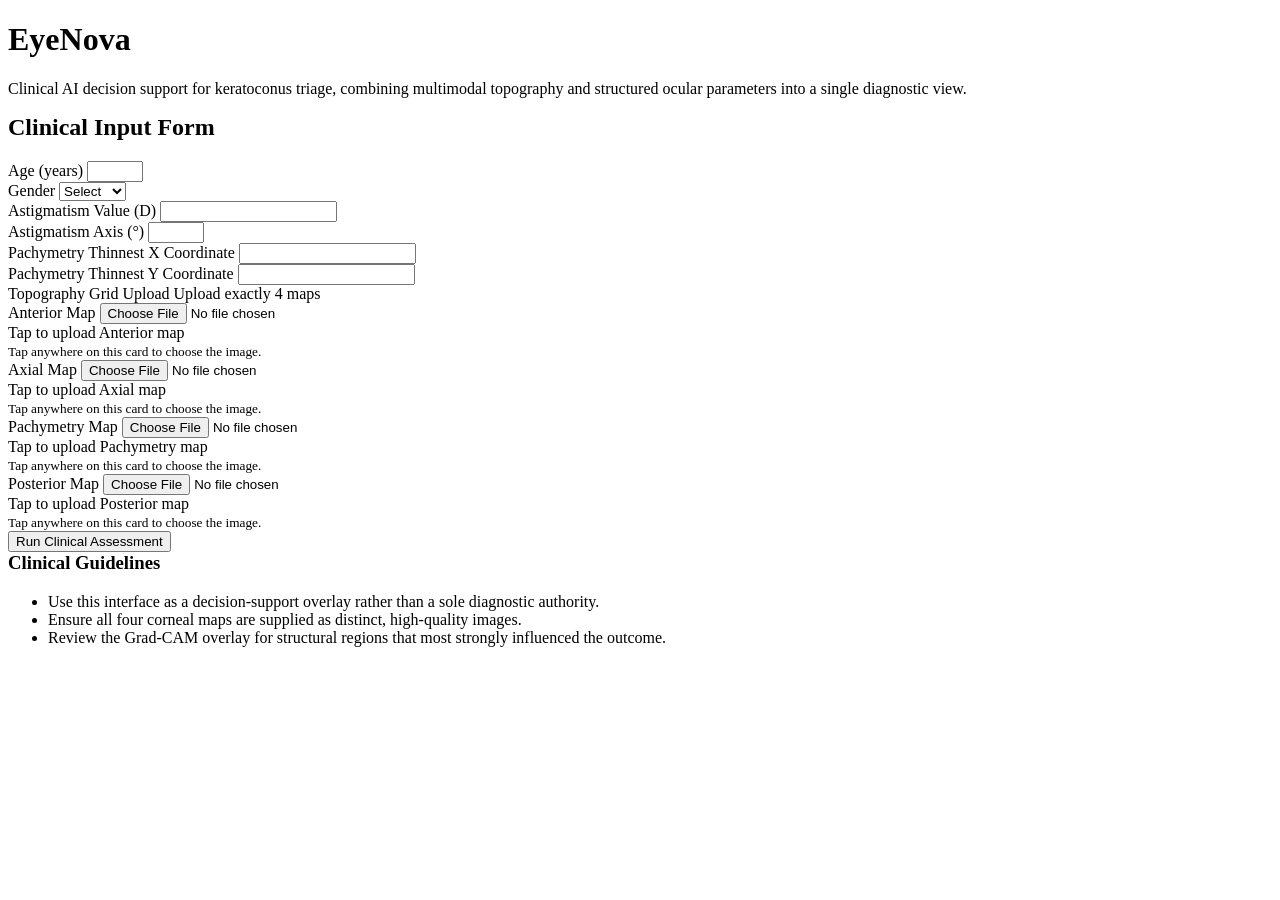
==== templates/index.html @ 67af785f "fixes" ====
<!doctype html>
<html lang="en">
<head>
  <meta charset="utf-8" />
  <meta name="viewport" content="width=device-width, initial-scale=1" />
  <title>EyeNova • Clinical AI Decision Support</title>
  <link rel="stylesheet" href="{{ url_for('static', filename='styles.css') }}" />
</head>
<body>
  <div class="shell">
    <div class="hero">
      <h1>EyeNova</h1>
      <p>Clinical AI decision support for keratoconus triage, combining multimodal topography and structured ocular parameters into a single diagnostic view.</p>
    </div>
    <div class="grid">
      <div class="card">
        <h2 style="margin-top:0">Clinical Input Form</h2>
        <form action="/predict" method="post" enctype="multipart/form-data">
          <div class="row">
            <div class="field">
              <label for="age">Age (years)</label>
              <input id="age" name="age" type="number" min="1" max="120" step="1" required />
            </div>
            <div class="field">
              <label for="gender">Gender</label>
              <select id="gender" name="gender" required>
                <option value="">Select</option>
                <option value="Male">Male</option>
                <option value="Female">Female</option>
              </select>
            </div>
          </div>
          <div class="row">
            <div class="field">
              <label for="astigmatism_value">Astigmatism Value (D)</label>
              <input id="astigmatism_value" name="astigmatism_value" type="number" step="0.01" required />
            </div>
            <div class="field">
              <label for="astigmatism_axis">Astigmatism Axis (°)</label>
              <input id="astigmatism_axis" name="astigmatism_axis" type="number" min="0" max="180" step="1" required />
            </div>
          </div>
          <div class="row">
            <div class="field">
              <label for="pachy_x">Pachymetry Thinnest X Coordinate</label>
              <input id="pachy_x" name="pachy_x" type="number" step="0.01" required />
            </div>
            <div class="field">
              <label for="pachy_y">Pachymetry Thinnest Y Coordinate</label>
              <input id="pachy_y" name="pachy_y" type="number" step="0.01" required />
            </div>
          </div>
          <div class="field">
            <div class="upload-label-row">
              <label class="upload-heading">Topography Grid Upload</label>
              <span class="upload-note">Upload exactly 4 maps</span>
            </div>
            <div class="upload-grid">
              <div class="upload-card" onclick="triggerFileInput('anterior_map')">
                <label for="anterior_map">Anterior Map</label>
                <input id="anterior_map" name="anterior_map" type="file" accept="image/*" required onchange="showPreview(this,'anterior_preview')" />
                <div class="preview" id="anterior_preview"><div class="placeholder">Tap to upload Anterior map</div></div>
                <small class="hint">Tap anywhere on this card to choose the image.</small>
              </div>
              <div class="upload-card" onclick="triggerFileInput('axial_map')">
                <label for="axial_map">Axial Map</label>
                <input id="axial_map" name="axial_map" type="file" accept="image/*" required onchange="showPreview(this,'axial_preview')" />
                <div class="preview" id="axial_preview"><div class="placeholder">Tap to upload Axial map</div></div>
                <small class="hint">Tap anywhere on this card to choose the image.</small>
              </div>
              <div class="upload-card" onclick="triggerFileInput('pachymetry_map')">
                <label for="pachymetry_map">Pachymetry Map</label>
                <input id="pachymetry_map" name="pachymetry_map" type="file" accept="image/*" required onchange="showPreview(this,'pachymetry_preview')" />
                <div class="preview" id="pachymetry_preview"><div class="placeholder">Tap to upload Pachymetry map</div></div>
                <small class="hint">Tap anywhere on this card to choose the image.</small>
              </div>
              <div class="upload-card" onclick="triggerFileInput('posterior_map')">
                <label for="posterior_map">Posterior Map</label>
                <input id="posterior_map" name="posterior_map" type="file" accept="image/*" required onchange="showPreview(this,'posterior_preview')" />
                <div class="preview" id="posterior_preview"><div class="placeholder">Tap to upload Posterior map</div></div>
                <small class="hint">Tap anywhere on this card to choose the image.</small>
              </div>
            </div>
          </div>
          <button class="btn" type="submit">Run Clinical Assessment</button>
        </form>
      </div>
      <div class="card">
        <h3 style="margin-top:0">Clinical Guidelines</h3>
        <ul>
          <li>Use this interface as a decision-support overlay rather than a sole diagnostic authority.</li>
          <li>Ensure all four corneal maps are supplied as distinct, high-quality images.</li>
          <li>Review the Grad-CAM overlay for structural regions that most strongly influenced the outcome.</li>
        </ul>
      </div>
    </div>
  </div>
  <script>
    function triggerFileInput(inputId) {
      const input = document.getElementById(inputId);
      if (input) input.click();
    }

    function showPreview(input, targetId) {
      const preview = document.getElementById(targetId);
      if (!preview) return;
      if (!input.files || !input.files[0]) {
        preview.innerHTML = '<div class="placeholder">No image selected</div>';
        return;
      }
      const file = input.files[0];
      const reader = new FileReader();
      reader.onload = function (event) {
        preview.innerHTML = '<img src="' + event.target.result + '" alt="Uploaded preview" />';
      };
      reader.readAsDataURL(file);
    }
  </script>
</body>
</html>
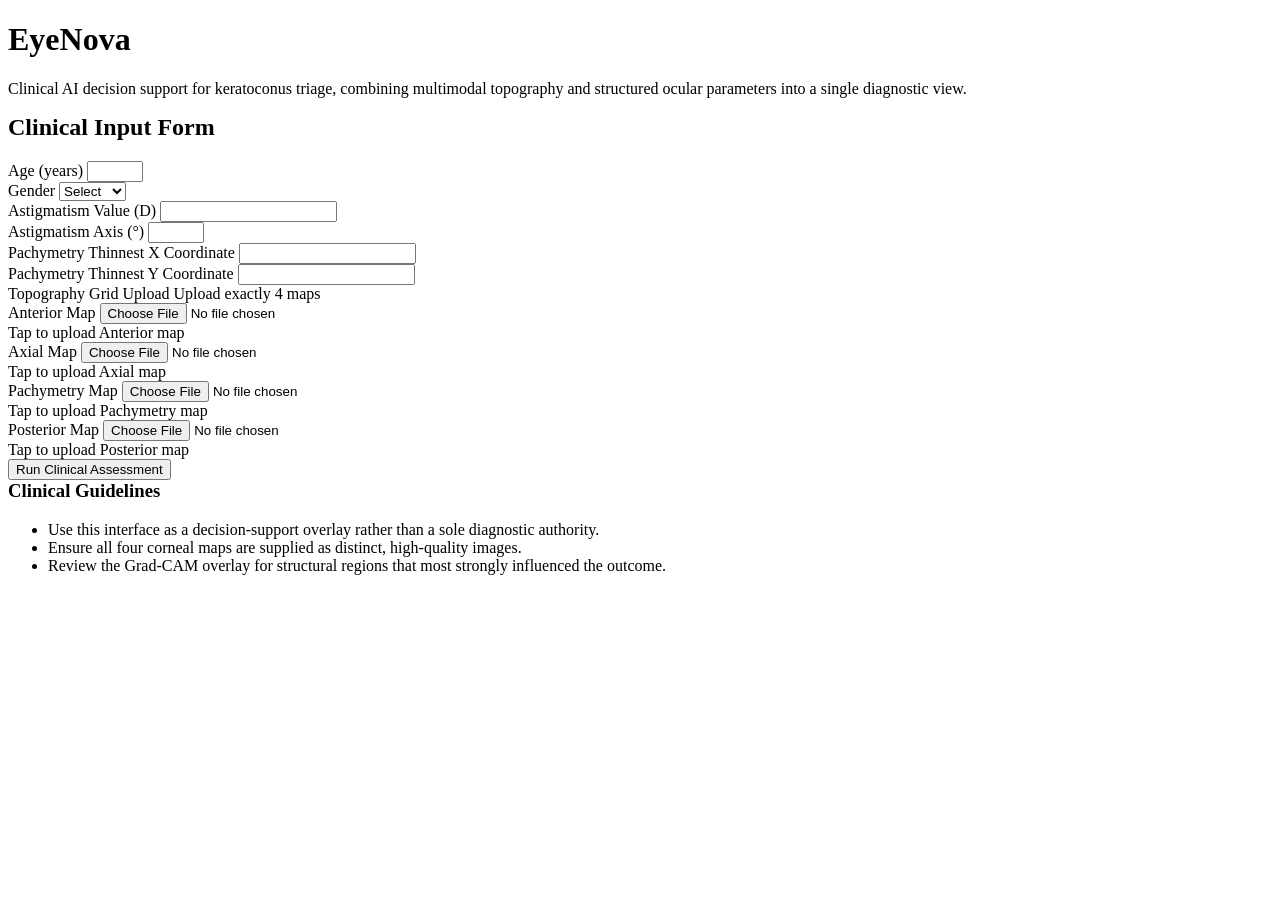
==== commit 7131a8c2: "fixes" ====
--- a/templates/index.html
+++ b/templates/index.html
@@ -1,120 +1,148 @@
 <!doctype html>
 <html lang="en">
+
 <head>
-  <meta charset="utf-8" />
-  <meta name="viewport" content="width=device-width, initial-scale=1" />
-  <title>EyeNova • Clinical AI Decision Support</title>
-  <link rel="stylesheet" href="{{ url_for('static', filename='styles.css') }}" />
+    <meta charset="utf-8" />
+    <meta name="viewport" content="width=device-width, initial-scale=1" />
+    <title>EyeNova • Clinical AI Decision Support</title>
+    <link rel="stylesheet" href="{{ url_for('static', filename='styles.css') }}" />
 </head>
+
 <body>
-  <div class="shell">
-    <div class="hero">
-      <h1>EyeNova</h1>
-      <p>Clinical AI decision support for keratoconus triage, combining multimodal topography and structured ocular parameters into a single diagnostic view.</p>
+    <div id="loadingOverlay" class="loading-overlay" style="display: none;">
+        <div class="loading-spinner">
+            <div class="spinner"></div>
+            <p>Scans are being processed...</p>
+        </div>
     </div>
-    <div class="grid">
-      <div class="card">
-        <h2 style="margin-top:0">Clinical Input Form</h2>
-        <form action="/predict" method="post" enctype="multipart/form-data">
-          <div class="row">
-            <div class="field">
-              <label for="age">Age (years)</label>
-              <input id="age" name="age" type="number" min="1" max="120" step="1" required />
+    <div class="shell">
+        <div class="hero">
+            <h1>EyeNova</h1>
+            <p>Clinical AI decision support for keratoconus triage, combining multimodal topography and structured
+                ocular parameters into a single diagnostic view.</p>
+        </div>
+        <div class="grid">
+            <div class="card">
+                <h2 style="margin-top:0">Clinical Input Form</h2>
+                <form action="/predict" method="post" enctype="multipart/form-data" onsubmit="showLoadingOverlay()">
+                    <div class="row">
+                        <div class="field">
+                            <label for="age">Age (years)</label>
+                            <input id="age" name="age" type="number" min="1" max="120" step="1" required />
+                        </div>
+                        <div class="field">
+                            <label for="gender">Gender</label>
+                            <select id="gender" name="gender" required>
+                                <option value="">Select</option>
+                                <option value="Male">Male</option>
+                                <option value="Female">Female</option>
+                            </select>
+                        </div>
+                    </div>
+                    <div class="row">
+                        <div class="field">
+                            <label for="astigmatism_value">Astigmatism Value (D)</label>
+                            <input id="astigmatism_value" name="astigmatism_value" type="number" step="0.01" required />
+                        </div>
+                        <div class="field">
+                            <label for="astigmatism_axis">Astigmatism Axis (°)</label>
+                            <input id="astigmatism_axis" name="astigmatism_axis" type="number" min="0" max="180"
+                                step="1" required />
+                        </div>
+                    </div>
+                    <div class="row">
+                        <div class="field">
+                            <label for="pachy_x">Pachymetry Thinnest X Coordinate</label>
+                            <input id="pachy_x" name="pachy_x" type="number" step="0.01" required />
+                        </div>
+                        <div class="field">
+                            <label for="pachy_y">Pachymetry Thinnest Y Coordinate</label>
+                            <input id="pachy_y" name="pachy_y" type="number" step="0.01" required />
+                        </div>
+                    </div>
+                    <div class="field">
+                        <div class="upload-label-row">
+                            <label class="upload-heading">Topography Grid Upload</label>
+                            <span class="upload-note">Upload exactly 4 maps</span>
+                        </div>
+                        <div class="upload-grid">
+                            <div class="upload-card" onclick="triggerFileInput('anterior_map')">
+                                <label for="anterior_map">Anterior Map</label>
+                                <input id="anterior_map" name="anterior_map" type="file" accept="image/*" required
+                                    onchange="showPreview(this,'anterior_preview')" />
+                                <div class="preview" id="anterior_preview">
+                                    <div class="placeholder">Tap to upload Anterior map</div>
+                                </div>
+                                <!-- <small class="hint">Tap anywhere on this card to choose the image.</small> -->
+                            </div>
+                            <div class="upload-card" onclick="triggerFileInput('axial_map')">
+                                <label for="axial_map">Axial Map</label>
+                                <input id="axial_map" name="axial_map" type="file" accept="image/*" required
+                                    onchange="showPreview(this,'axial_preview')" />
+                                <div class="preview" id="axial_preview">
+                                    <div class="placeholder">Tap to upload Axial map</div>
+                                </div>
+                                <!-- <small class="hint">Tap anywhere on this card to choose the image.</small> -->
+                            </div>
+                            <div class="upload-card" onclick="triggerFileInput('pachymetry_map')">
+                                <label for="pachymetry_map">Pachymetry Map</label>
+                                <input id="pachymetry_map" name="pachymetry_map" type="file" accept="image/*" required
+                                    onchange="showPreview(this,'pachymetry_preview')" />
+                                <div class="preview" id="pachymetry_preview">
+                                    <div class="placeholder">Tap to upload Pachymetry map</div>
+                                </div>
+                                <!-- <small class="hint">Tap anywhere on this card to choose the image.</small> -->
+                            </div>
+                            <div class="upload-card" onclick="triggerFileInput('posterior_map')">
+                                <label for="posterior_map">Posterior Map</label>
+                                <input id="posterior_map" name="posterior_map" type="file" accept="image/*" required
+                                    onchange="showPreview(this,'posterior_preview')" />
+                                <div class="preview" id="posterior_preview">
+                                    <div class="placeholder">Tap to upload Posterior map</div>
+                                </div>
+                                <!-- <small class="hint">Tap anywhere on this card to choose the image.</small> -->
+                            </div>
+                        </div>
+                    </div>
+                    <button class="btn" type="submit">Run Clinical Assessment</button>
+                </form>
             </div>
-            <div class="field">
-              <label for="gender">Gender</label>
-              <select id="gender" name="gender" required>
-                <option value="">Select</option>
-                <option value="Male">Male</option>
-                <option value="Female">Female</option>
-              </select>
+            <div class="card">
+                <h3 style="margin-top:0">Clinical Guidelines</h3>
+                <ul>
+                    <li>Use this interface as a decision-support overlay rather than a sole diagnostic authority.</li>
+                    <li>Ensure all four corneal maps are supplied as distinct, high-quality images.</li>
+                    <li>Review the Grad-CAM overlay for structural regions that most strongly influenced the outcome.
+                    </li>
+                </ul>
             </div>
-          </div>
-          <div class="row">
-            <div class="field">
-              <label for="astigmatism_value">Astigmatism Value (D)</label>
-              <input id="astigmatism_value" name="astigmatism_value" type="number" step="0.01" required />
-            </div>
-            <div class="field">
-              <label for="astigmatism_axis">Astigmatism Axis (°)</label>
-              <input id="astigmatism_axis" name="astigmatism_axis" type="number" min="0" max="180" step="1" required />
-            </div>
-          </div>
-          <div class="row">
-            <div class="field">
-              <label for="pachy_x">Pachymetry Thinnest X Coordinate</label>
-              <input id="pachy_x" name="pachy_x" type="number" step="0.01" required />
-            </div>
-            <div class="field">
-              <label for="pachy_y">Pachymetry Thinnest Y Coordinate</label>
-              <input id="pachy_y" name="pachy_y" type="number" step="0.01" required />
-            </div>
-          </div>
-          <div class="field">
-            <div class="upload-label-row">
-              <label class="upload-heading">Topography Grid Upload</label>
-              <span class="upload-note">Upload exactly 4 maps</span>
-            </div>
-            <div class="upload-grid">
-              <div class="upload-card" onclick="triggerFileInput('anterior_map')">
-                <label for="anterior_map">Anterior Map</label>
-                <input id="anterior_map" name="anterior_map" type="file" accept="image/*" required onchange="showPreview(this,'anterior_preview')" />
-                <div class="preview" id="anterior_preview"><div class="placeholder">Tap to upload Anterior map</div></div>
-                <small class="hint">Tap anywhere on this card to choose the image.</small>
-              </div>
-              <div class="upload-card" onclick="triggerFileInput('axial_map')">
-                <label for="axial_map">Axial Map</label>
-                <input id="axial_map" name="axial_map" type="file" accept="image/*" required onchange="showPreview(this,'axial_preview')" />
-                <div class="preview" id="axial_preview"><div class="placeholder">Tap to upload Axial map</div></div>
-                <small class="hint">Tap anywhere on this card to choose the image.</small>
-              </div>
-              <div class="upload-card" onclick="triggerFileInput('pachymetry_map')">
-                <label for="pachymetry_map">Pachymetry Map</label>
-                <input id="pachymetry_map" name="pachymetry_map" type="file" accept="image/*" required onchange="showPreview(this,'pachymetry_preview')" />
-                <div class="preview" id="pachymetry_preview"><div class="placeholder">Tap to upload Pachymetry map</div></div>
-                <small class="hint">Tap anywhere on this card to choose the image.</small>
-              </div>
-              <div class="upload-card" onclick="triggerFileInput('posterior_map')">
-                <label for="posterior_map">Posterior Map</label>
-                <input id="posterior_map" name="posterior_map" type="file" accept="image/*" required onchange="showPreview(this,'posterior_preview')" />
-                <div class="preview" id="posterior_preview"><div class="placeholder">Tap to upload Posterior map</div></div>
-                <small class="hint">Tap anywhere on this card to choose the image.</small>
-              </div>
-            </div>
-          </div>
-          <button class="btn" type="submit">Run Clinical Assessment</button>
-        </form>
-      </div>
-      <div class="card">
-        <h3 style="margin-top:0">Clinical Guidelines</h3>
-        <ul>
-          <li>Use this interface as a decision-support overlay rather than a sole diagnostic authority.</li>
-          <li>Ensure all four corneal maps are supplied as distinct, high-quality images.</li>
-          <li>Review the Grad-CAM overlay for structural regions that most strongly influenced the outcome.</li>
-        </ul>
-      </div>
+        </div>
     </div>
-  </div>
-  <script>
-    function triggerFileInput(inputId) {
-      const input = document.getElementById(inputId);
-      if (input) input.click();
-    }
+    <script>
+        function triggerFileInput(inputId) {
+            const input = document.getElementById(inputId);
+            if (input) input.click();
+        }
 
-    function showPreview(input, targetId) {
-      const preview = document.getElementById(targetId);
-      if (!preview) return;
-      if (!input.files || !input.files[0]) {
-        preview.innerHTML = '<div class="placeholder">No image selected</div>';
-        return;
-      }
-      const file = input.files[0];
-      const reader = new FileReader();
-      reader.onload = function (event) {
-        preview.innerHTML = '<img src="' + event.target.result + '" alt="Uploaded preview" />';
-      };
-      reader.readAsDataURL(file);
-    }
-  </script>
+        function showPreview(input, targetId) {
+            const preview = document.getElementById(targetId);
+            if (!preview) return;
+            if (!input.files || !input.files[0]) {
+                preview.innerHTML = '<div class="placeholder">No image selected</div>';
+                return;
+            }
+            const file = input.files[0];
+            const reader = new FileReader();
+            reader.onload = function (event) {
+                preview.innerHTML = '<img src="' + event.target.result + '" alt="Uploaded preview" />';
+            };
+            reader.readAsDataURL(file);
+        }
+
+        function showLoadingOverlay() {
+            document.getElementById('loadingOverlay').style.display = 'flex';
+        }
+    </script>
 </body>
-</html>
+
+</html>
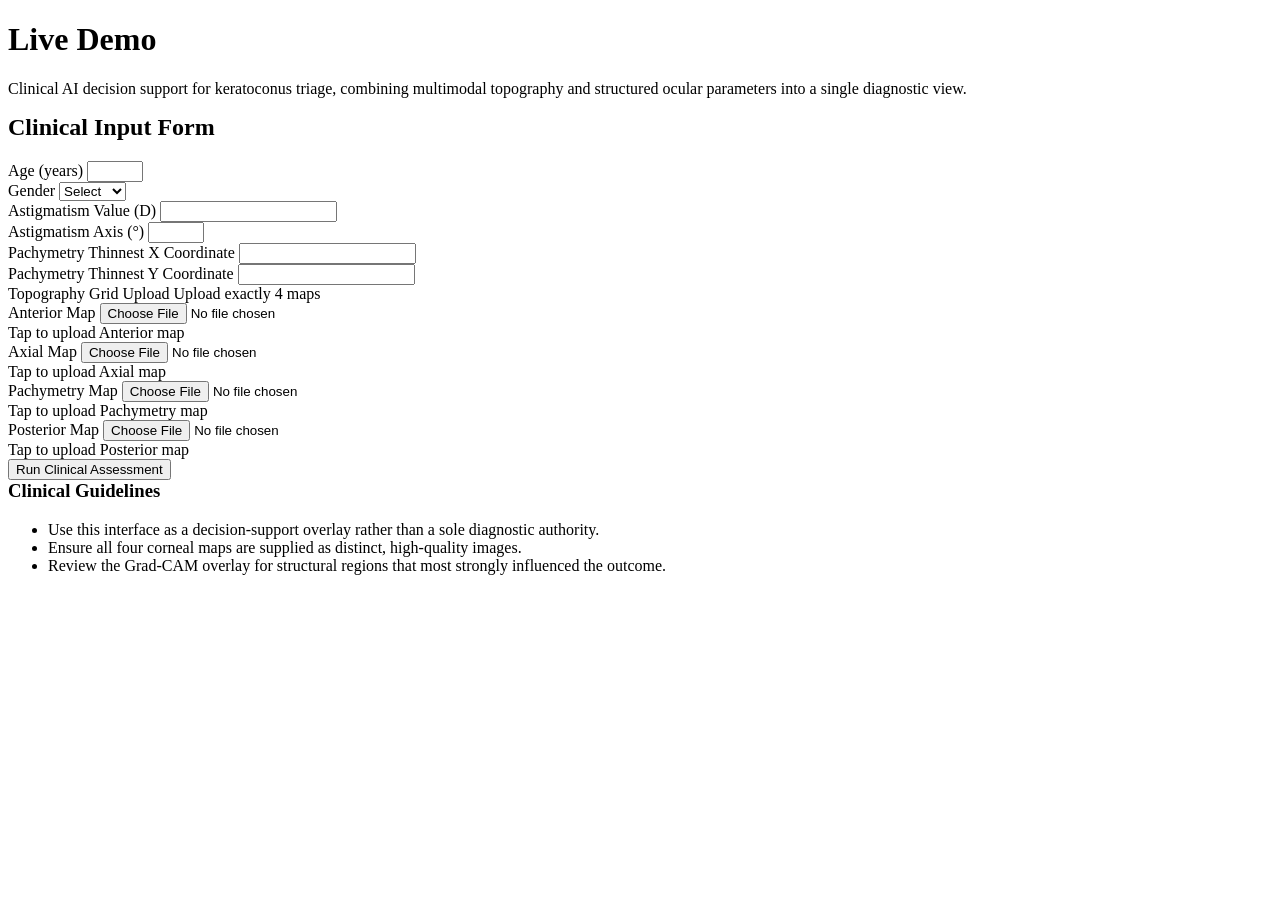
==== commit 137e5b3c: "UI Refinements" ====
--- a/templates/index.html
+++ b/templates/index.html
@@ -4,7 +4,12 @@
 <head>
     <meta charset="utf-8" />
     <meta name="viewport" content="width=device-width, initial-scale=1" />
-    <title>EyeNova • Clinical AI Decision Support</title>
+    <title>Live Demo • Clinical AI Decision Support</title>
+    <link rel="preconnect" href="https://fonts.googleapis.com">
+    <link rel="preconnect" href="https://fonts.gstatic.com" crossorigin>
+    <link
+        href="https://fonts.googleapis.com/css2?family=Outfit:wght@300;400;500;600;700;800&family=Inter:wght@300;400;500;600;700&display=swap"
+        rel="stylesheet">
     <link rel="stylesheet" href="{{ url_for('static', filename='styles.css') }}" />
 </head>
 
@@ -17,7 +22,7 @@
     </div>
     <div class="shell">
         <div class="hero">
-            <h1>EyeNova</h1>
+            <h1>Live Demo</h1>
             <p>Clinical AI decision support for keratoconus triage, combining multimodal topography and structured
                 ocular parameters into a single diagnostic view.</p>
         </div>
@@ -104,7 +109,9 @@
                             </div>
                         </div>
                     </div>
-                    <button class="btn" type="submit">Run Clinical Assessment</button>
+                    <div class="form-actions">
+                        <button class="btn" type="submit">Run Clinical Assessment</button>
+                    </div>
                 </form>
             </div>
             <div class="card">
